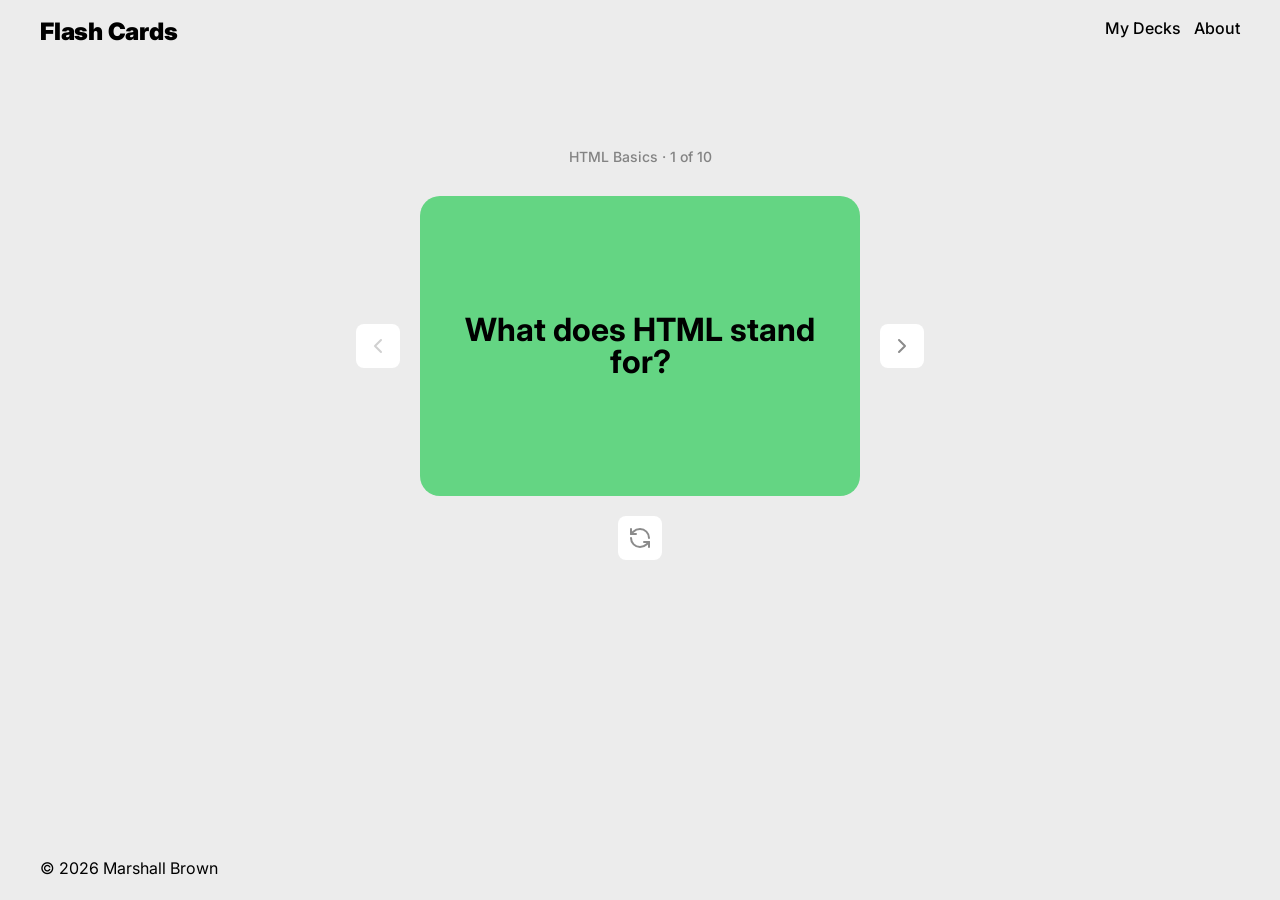
==== carousel.html @ 10f94cbd "Initial commit" ====
<!doctype html>
<html lang="en">
  <head>
    <title>Carousel View</title>
    <meta charset="UTF-8" />
    <meta name="viewport" content="width=device-width, initial-scale=1.0" />
    <meta name="author" content="Marshall" />
    <meta name="description" content="Carousel page" />
    <link href="/app/favicon.ico" rel="favicon" />
    <link href="assets/vendor/normalize.css" rel="stylesheet" />
    <link href="assets/css/carousel.css" rel="stylesheet" />
    <link rel="preconnect" href="https://fonts.googleapis.com" />
    <link rel="preconnect" href="https://fonts.gstatic.com" crossorigin />
    <link
      href="https://fonts.googleapis.com/css2?family=Inter:ital,opsz,wght@0,14..32,100..900;1,14..32,100..900&display=swap"
      rel="stylesheet"
    />
  </head>
  <body class="page">
    <header class="header">
      <h1 class="header__title">
        <a class="header__link" href="index.html">Flash Cards</a>
      </h1>
      <nav class="nav">
        <div class="nav__links">
          <a class="nav__link" href="index.html">My Decks</a>
          <a class="nav__link" href="About">About</a>
        </div>
      </nav>
    </header>
    <main class="page__main-content page__main-content_location_carousel">
      <section id="carousel" class="carousel">
        <h2 class="carousel__title">
          <span></span>
        </h2>
        <div class="carousel__row">
          <button
            type="button"
            aria-label="Go to previous card in deck"
            class="carousel__btn carousel__btn_type_left carousel__btn_disabled"
          ></button>
          <div class="carousel__card">
            <p class="carousel__card_text">&lt;body&gt;&lt;/body&gt;</p>
          </div>
          <button
            type="button"
            aria-label="Go to next card in deck"
            class="carousel__btn carousel__btn_type_right"
          ></button>
        </div>
        <button
          type="button"
          aria-label="Flip card"
          class="carousel__btn carousel__btn_type_flip"
        ></button>
      </section>
    </main>
    <footer class="footer">
      <p class="footer__text">&copy 2026 Marshall Brown</p>
    </footer>
    <script type="module">
      import { decks } from "./assets/js/decks.js";
      import { renderCarouselView } from "./assets/js/carousel.js";

      renderCarouselView(decks[0]);
    </script>
  </body>
</html>
---- assets/css/carousel.css ----
.page {
  min-height: 100vh;
  box-sizing: border-box;
  background-color: #ececec;
  font-family: "Inter", Arial, Helvetica, sans-serif;
  line-height: 1;
  padding-top: 20px;
  padding-left: 40px;
  padding-right: 40px;
  max-width: 1366px;
  margin: 0 auto;
}

.header {
  display: flex;
  justify-content: space-between;
}

.header__title {
  font-weight: 900;
  font-size: 24px;
  letter-spacing: -0.24px;
  margin: 0;
}

.header__link {
  color: black;
  text-decoration: none;
}

.header__link:hover {
  text-decoration: underline;
}

.nav {
  width: 135px;
}

.nav__links {
  display: flex;
  justify-content: space-between;
  width: inherit;
  font-weight: 500;
  font-size: 16px;
}

.nav__link {
  color: black;
  text-decoration: none;
}

.nav__link:hover {
  text-decoration: underline;
}

.page__main-content_location_carousel {
  margin: 106px 0 188px;
}

.carousel {
  display: flex;
  flex-direction: column;
  align-items: center;
}

.carousel__title {
  font-weight: 500;
  font-size: 14px;
  color: #1a1a1a80;
  margin: 0 0 32px;
}

.carousel__row {
  display: flex;
  align-items: center;
  gap: 20px;
  margin-bottom: 20px;
}

.carousel__card {
  box-sizing: border-box;
  display: flex;
  justify-content: center;
  align-items: center;
  width: 440px;
  height: 300px;
  background-color: #64d583;
  border-radius: 20px;
  padding: 20px;
}

.carousel__card_color_white {
  background-color: white;
}

.carousel__card_text {
  margin: 0;
  font-weight: 700;
  font-size: 32px;
  text-align: center;
}

.carousel__btn {
  width: 44px;
  height: 44px;
  padding: 0;
  border: none;
  border-radius: 8px;
  background-color: #fff;
  cursor: pointer;
}

.carousel__btn_type_left::before,
.carousel__btn_type_right::before,
.carousel__btn_type_flip::before {
  content: "";
  display: block;
  width: 100%;
  height: 100%;
  background-repeat: no-repeat;
  background-position: center;
  opacity: 50%;
}

.carousel__btn_type_left::before {
  background-image: url("../images/left.svg");
}

.carousel__btn_type_right::before {
  background-image: url("../images/right.svg");
}

.carousel__btn_type_flip::before {
  background-image: url("../images/flip.svg");
}

.carousel__btn:hover::before {
  opacity: 100%;
}

.carousel__btn_disabled {
  cursor: default;
}

.carousel__btn_disabled::before,
.carousel__btn_disabled:hover::before {
  opacity: 20%;
}

.footer {
  margin-top: 300px;
}
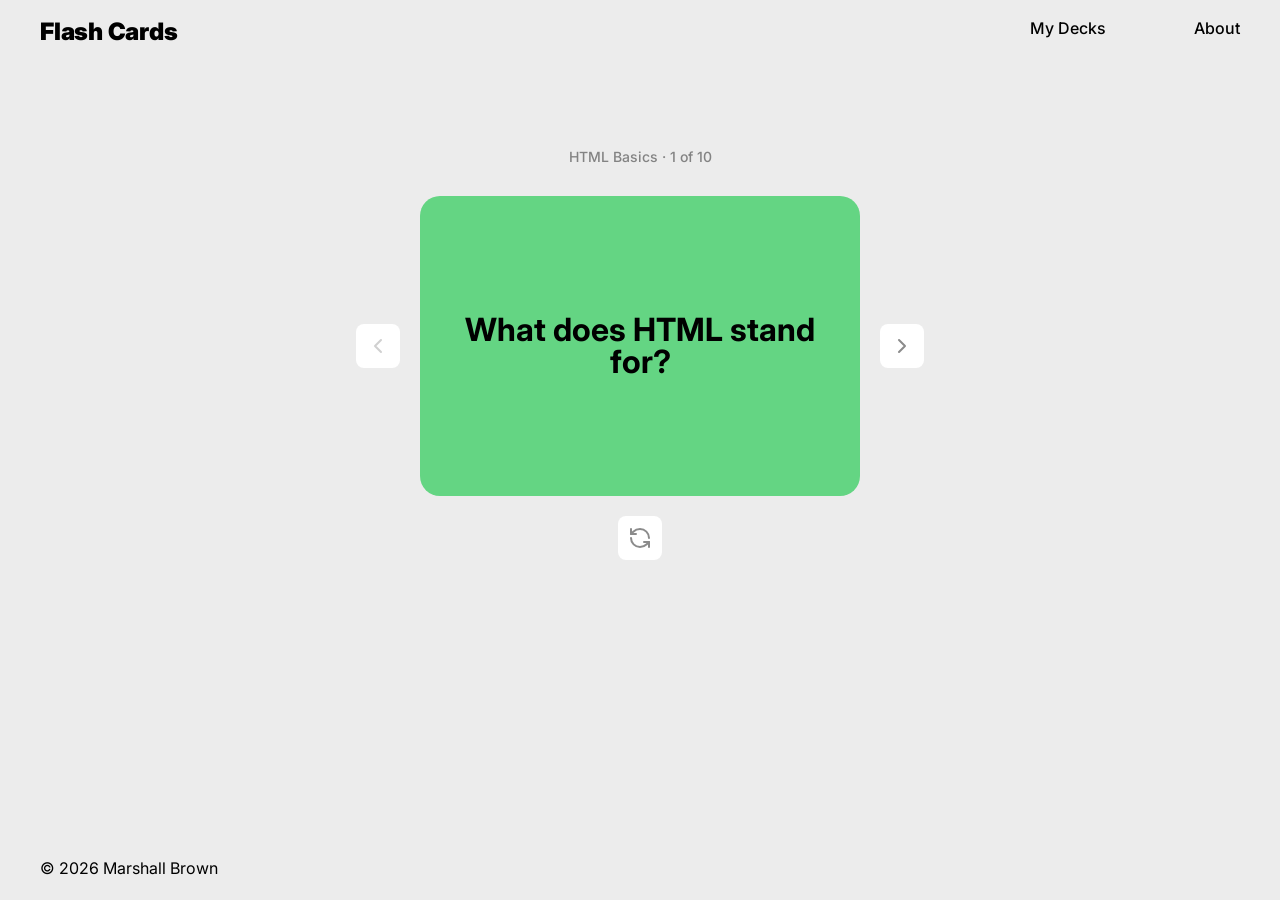
==== commit 472dda5d: "refactor: split CSS files according to BEM blocks" ====
--- a/carousel.html
+++ b/carousel.html
@@ -16,7 +16,7 @@
       rel="stylesheet"
     />
   </head>
-  <body class="page">
+  <body class="page page_type_carousel">
     <header class="header">
       <h1 class="header__title">
         <a class="header__link" href="index.html">Flash Cards</a>
--- a/assets/css/carousel.css
+++ b/assets/css/carousel.css
@@ -1,152 +1,5 @@
-.page {
-  min-height: 100vh;
-  box-sizing: border-box;
-  background-color: #ececec;
-  font-family: "Inter", Arial, Helvetica, sans-serif;
-  line-height: 1;
-  padding-top: 20px;
-  padding-left: 40px;
-  padding-right: 40px;
-  max-width: 1366px;
-  margin: 0 auto;
-}
-
-.header {
-  display: flex;
-  justify-content: space-between;
-}
-
-.header__title {
-  font-weight: 900;
-  font-size: 24px;
-  letter-spacing: -0.24px;
-  margin: 0;
-}
-
-.header__link {
-  color: black;
-  text-decoration: none;
-}
-
-.header__link:hover {
-  text-decoration: underline;
-}
-
-.nav {
-  width: 135px;
-}
-
-.nav__links {
-  display: flex;
-  justify-content: space-between;
-  width: inherit;
-  font-weight: 500;
-  font-size: 16px;
-}
-
-.nav__link {
-  color: black;
-  text-decoration: none;
-}
-
-.nav__link:hover {
-  text-decoration: underline;
-}
-
-.page__main-content_location_carousel {
-  margin: 106px 0 188px;
-}
-
-.carousel {
-  display: flex;
-  flex-direction: column;
-  align-items: center;
-}
-
-.carousel__title {
-  font-weight: 500;
-  font-size: 14px;
-  color: #1a1a1a80;
-  margin: 0 0 32px;
-}
-
-.carousel__row {
-  display: flex;
-  align-items: center;
-  gap: 20px;
-  margin-bottom: 20px;
-}
-
-.carousel__card {
-  box-sizing: border-box;
-  display: flex;
-  justify-content: center;
-  align-items: center;
-  width: 440px;
-  height: 300px;
-  background-color: #64d583;
-  border-radius: 20px;
-  padding: 20px;
-}
-
-.carousel__card_color_white {
-  background-color: white;
-}
-
-.carousel__card_text {
-  margin: 0;
-  font-weight: 700;
-  font-size: 32px;
-  text-align: center;
-}
-
-.carousel__btn {
-  width: 44px;
-  height: 44px;
-  padding: 0;
-  border: none;
-  border-radius: 8px;
-  background-color: #fff;
-  cursor: pointer;
-}
-
-.carousel__btn_type_left::before,
-.carousel__btn_type_right::before,
-.carousel__btn_type_flip::before {
-  content: "";
-  display: block;
-  width: 100%;
-  height: 100%;
-  background-repeat: no-repeat;
-  background-position: center;
-  opacity: 50%;
-}
-
-.carousel__btn_type_left::before {
-  background-image: url("../images/left.svg");
-}
-
-.carousel__btn_type_right::before {
-  background-image: url("../images/right.svg");
-}
-
-.carousel__btn_type_flip::before {
-  background-image: url("../images/flip.svg");
-}
-
-.carousel__btn:hover::before {
-  opacity: 100%;
-}
-
-.carousel__btn_disabled {
-  cursor: default;
-}
-
-.carousel__btn_disabled::before,
-.carousel__btn_disabled:hover::before {
-  opacity: 20%;
-}
-
-.footer {
-  margin-top: 300px;
-}
+@import url("./blocks/page.css");
+@import url("./blocks/header.css");
+@import url("./blocks/nav.css");
+@import url("./blocks/carousel.css");
+@import url("./blocks/footer.css");
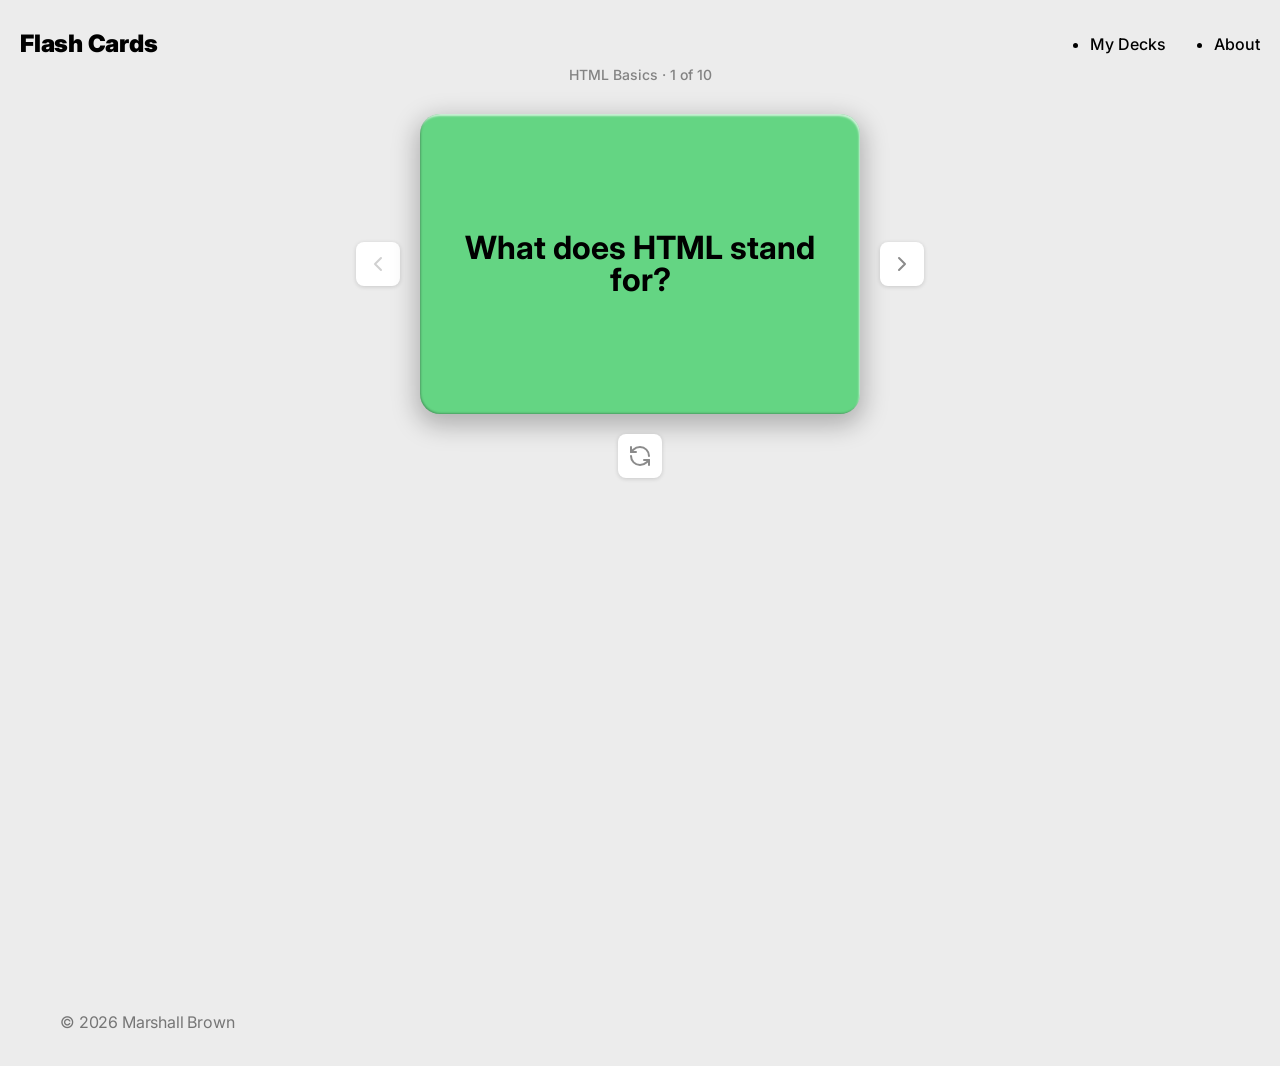
==== commit fd714d3c: "Corrected things based on the guidelines" ====
--- a/carousel.html
+++ b/carousel.html
@@ -6,7 +6,7 @@
     <meta name="viewport" content="width=device-width, initial-scale=1.0" />
     <meta name="author" content="Marshall" />
     <meta name="description" content="Carousel page" />
-    <link href="/app/favicon.ico" rel="favicon" />
+    <!-- <link href="/app/favicon.ico" rel="favicon" /> -->
     <link href="assets/vendor/normalize.css" rel="stylesheet" />
     <link href="assets/css/carousel.css" rel="stylesheet" />
     <link rel="preconnect" href="https://fonts.googleapis.com" />
@@ -22,10 +22,10 @@
         <a class="header__link" href="index.html">Flash Cards</a>
       </h1>
       <nav class="nav">
-        <div class="nav__links">
-          <a class="nav__link" href="index.html">My Decks</a>
-          <a class="nav__link" href="About">About</a>
-        </div>
+        <ul class="nav__links">
+          <li><a class="nav__link" href="index.html">My Decks</a></li>
+          <li><a class="nav__link" href="About">About</a></li>
+        </ul>
       </nav>
     </header>
     <main class="page__main-content page__main-content_location_carousel">
@@ -56,7 +56,7 @@
       </section>
     </main>
     <footer class="footer">
-      <p class="footer__text">&copy 2026 Marshall Brown</p>
+      <p class="footer__text">&copy; 2026 Marshall Brown</p>
     </footer>
     <script type="module">
       import { decks } from "./assets/js/decks.js";
